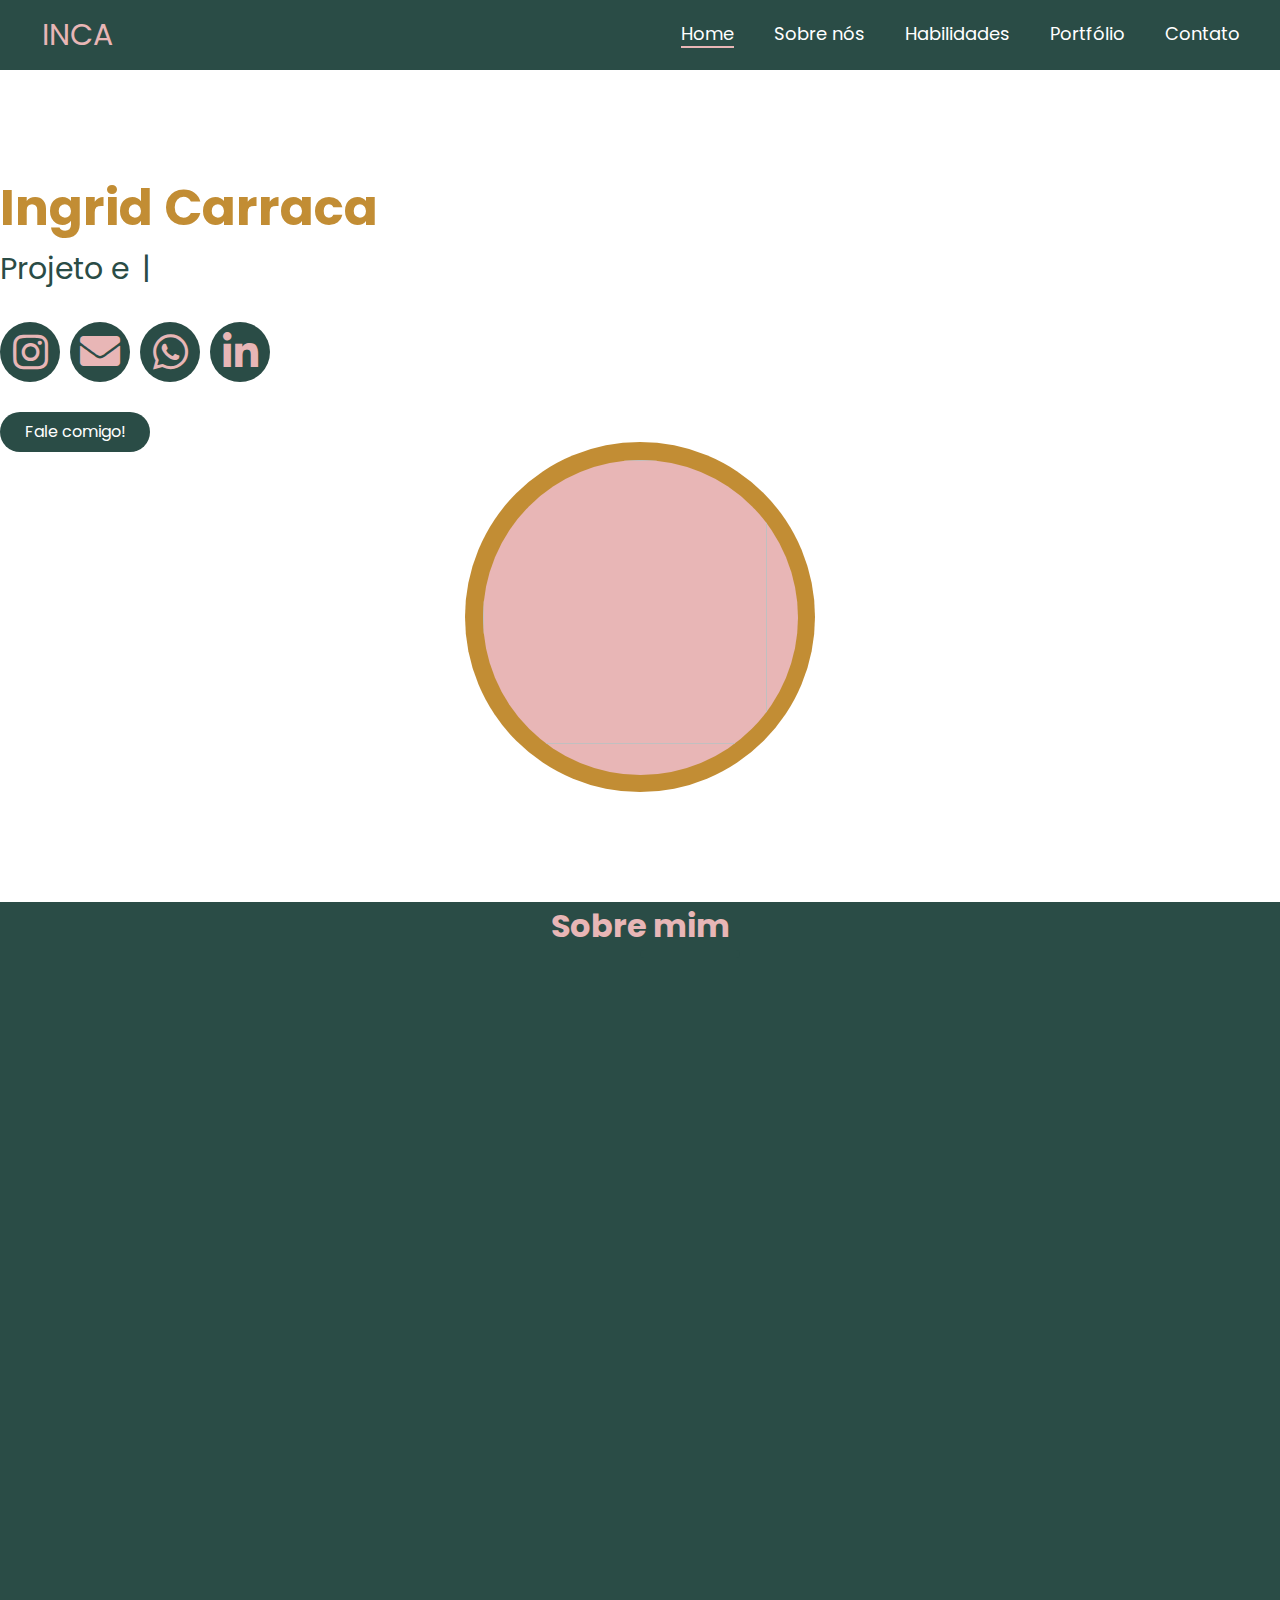
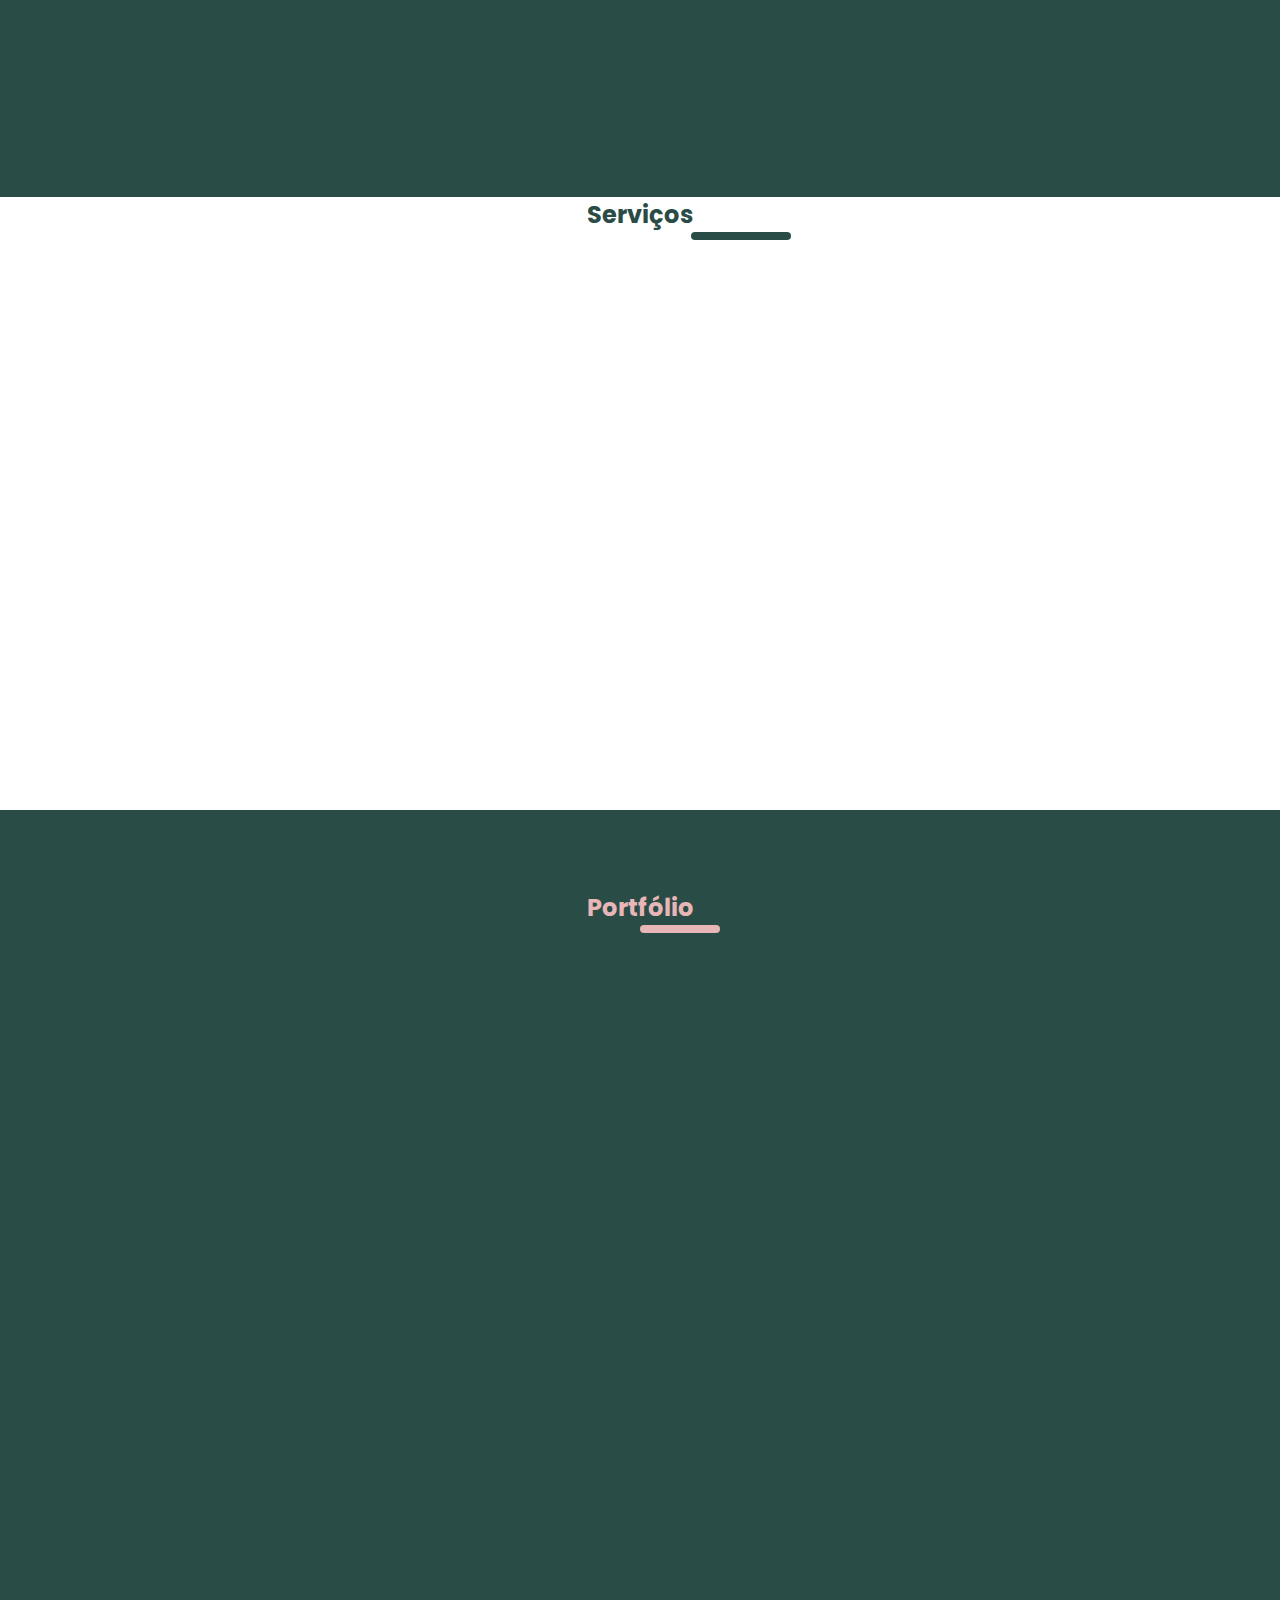
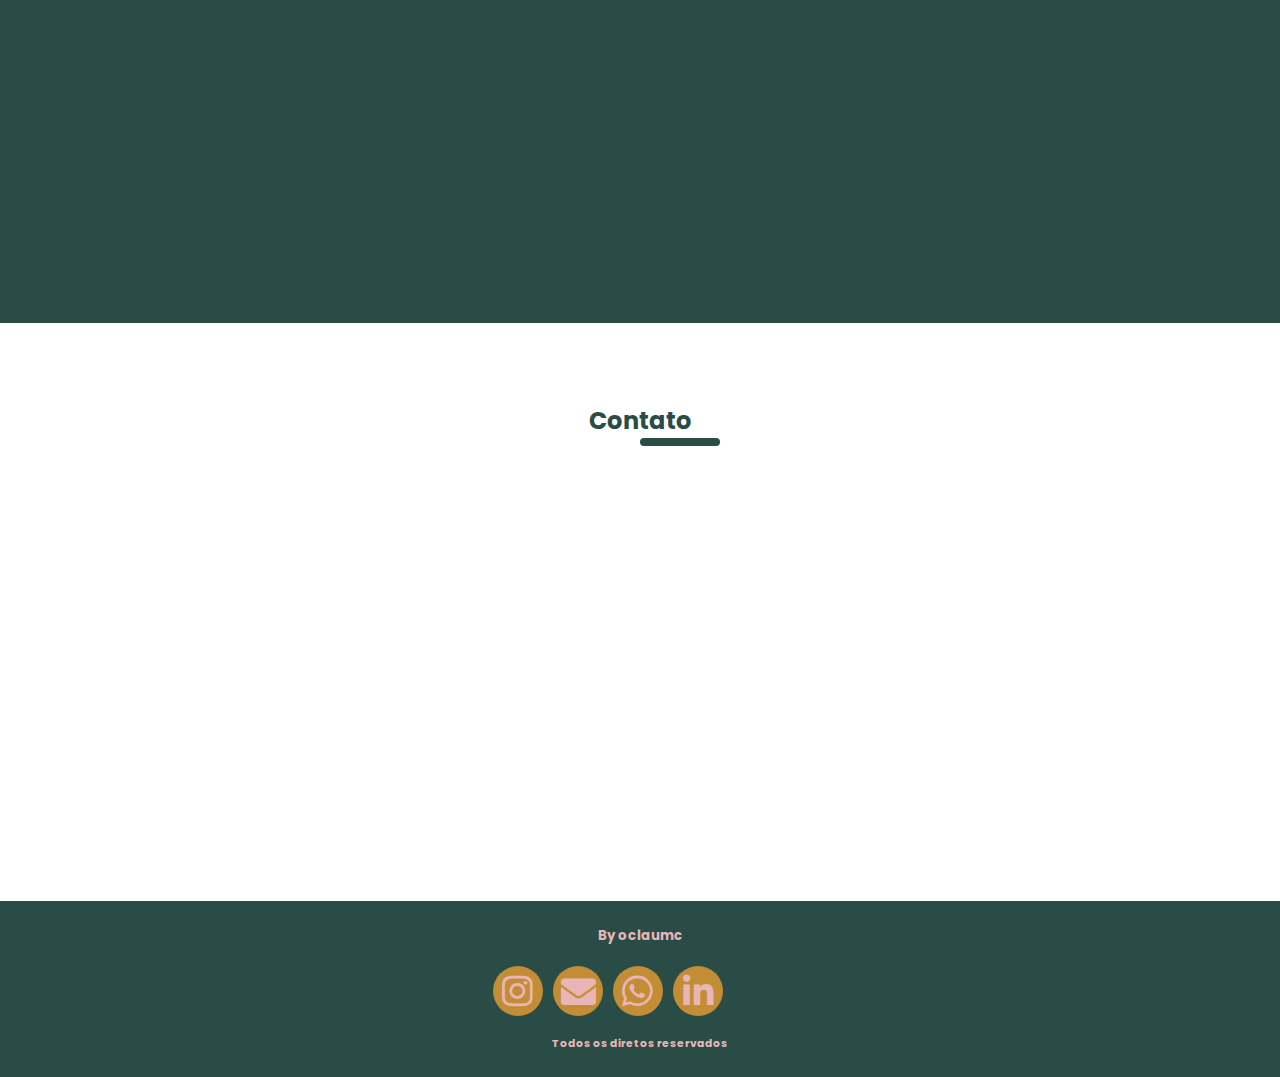
==== index.html @ d0361f63 "Rename index-ingrid.html to index.html" ====
<!DOCTYPE html>
<html>
    <head>
        <title>INCA - Arquitetura e Paisagismo</title>
        <link href="css/style.css" rel="stylesheet">
        <link rel="preconnect" href="https://fonts.gstatic.com">
        <link href="https://fonts.googleapis.com/css2?family=Poppins:wght@200;300;400;600&display=swap" rel="stylesheet">   
        <link rel="shortcut icon" type="image-x/png" href="./imagens/iconelibelula.ico">
        <meta http-equiv="X-UA-Compatible" content="IE=Edge"><!-- tag compatibilidade -->
        <link rel="stylesheet" type="text/css" href="css/all.css">
        <!-- <meta name="viewport" content="width=device-width, initial-scale=1, shrink-to-fit=no"> -->
        <meta name="viewport" content="width=device-width, initial-scale=1.0">
        <meta name="description" content="Portfólio.">
        <meta name="keywords" content="Portfólio, Arquitetura, Paisagismo, Construção, Obra, Reforma, Interiores, Decoração, Gestão de Obra">
        <meta name="author" content="Ingrid Carraca"/>
        <meta charset="utf-8" />
        <!--  -->
        <link rel="stylesheet" href="https://cdn.jsdelivr.net/npm/bootstrap@4.5.3/dist/css/bootstrap.min.css" integrity="sha384-TX8t27EcRE3e/ihU7zmQxVncDAy5uIKz4rEkgIXeMed4M0jlfIDPvg6uqKI2xXr2" crossorigin="anonymous">
        <link rel="stylesheet" href="https://unpkg.com/aos@next/dist/aos.css" />

    </head>
    
    </head>
    <body>
        
    <!-- 
            TODO: janela modal plulin
            TODO: atribuir banco
            TODO: ANIMETED CSS
            TODO: Meta dados para SMO
            TODO: AOS ANIMAÇÃO
            TODO: QUANDO PASSAR O MOUSE EM CIMA DA IMAGEM DO INICIO APARECER MEU NOME (TIPO INSTAGRAM)
    -->
    
    <!-- html -->
    <header target="home" class="sessao">
        <div class="center">
            <div class="nav-header">
                <div class="logo">
                    <p>INCA</p>
                </div>
            <!-- NAV-DESKTOP -->
                <nav class="desktop">
                    
                    <ul>
                        <li><a class="nav-home" href="#">Home</a></li>
                        <li><a class="nav-sobre" href="#sobre">Sobre nós</a></li>
                        <li><a class="nav-habilidades" href="#habilidades">Habilidades</a></li>
                        <li><a class="nav-port" href="#port">Portfólio</a></li>
                        <li><a class="nav-contato" href="#contato">Contato</a></li>
                    </ul>
                </nav>
                <!-- NAV-MOBILE -->
                <nav class="mobile">
                    <ul class="ul-mobile">
                        <li><a class="ul-mobile-a" href="#">Home</a></li>
                        <li><a class="ul-mobile-a" href="#sobre">Sobre</a></li>
                        <li><a class="ul-mobile-a" href="#habilidades">Habilidades</a></li>
                        <li><a class="ul-mobile-a" href="#port">Portfólio</a></li>
                        <li><a class="ul-mobile-a" href="#contato">Contato</a></li>
                    </ul>
                </nav>
                <div class="clear"></div>
            </div><!--nav-header-->
		</div><!--center-->

        <!-- INITIAL -->
        <div class="container">
            <div  class="row">
                <div class="col-sm">
                    <div class="initial">
                        <div class="header-texto">
                            <p style="font-weight: bold;">Ingrid Carraca</p>
                            <p id="type" style="color: #2a4c46;">Projeto e Gestão de Obras. Regularização de imóveis</p>
                        </div><!-- header-texto -->
                        <div class="social-box">
                            <a href="hhttps://www.instagram.com/inca.Arquiteturabr/" target="_blank"><div class="social-icon">
                                <div class="icon-wraper">
                                    <div class="i-wraper"><i class="fab fa-instagram"></i></div>
                                </div><!--icon-wraper-->
                            </div></a><!--insta-->
                            <a href="mailto:ingrid.carraca@gmail.com?subject=Hello%20again" target="_blank"><div class="social-icon">
                                <div class="icon-wraper">
                                    <div class="i-wraper"><i class="fas fa-envelope"></i></div>
                                </div><!--icon-wraper-->
                            </div></a><!--email-->
                            <a href="https://" target="_blank"><div class="social-icon">
                                <div class="icon-wraper">
                                    <div class="i-wraper"><i class="fab fa-whatsapp"></i></div>
                                </div><!--icon-wraper-->
                            </div></a><!--whats-->
                            <a href="https://www.linkedin.com/in/ingrid-menezes-carraca-3144b8122/" target="_blank"><div class="social-icon">
                                <div class="icon-wraper">
                                    <div class="i-wraper"><i class="fab fa-linkedin-in"></i></div>
                                </div><!--icon-wraper-->
                            </div></a><!--link-->
                            
                        </div><!-- social-box -->
                        <a href="#contato" style="text-decoration: none;"><div class="botao-contrate">
                            Fale comigo!
                        </div><!-- botao-sobre --></a>
                    </div><!-- initial -->
                </div><!-- col -->

        <!-- IMAGEM -->
                <div class="col-sm">
                    <div class="img-box">
                    <img src="/workspace/projetos/doing/ingridmnzs/img/profile-img.jpeg"
                        <div class="img-me">
                            <div class="social-thing">
                                <p style="line-height: 30px; color:#2a4c46;">Ingrid</p>
                                <div class="triangulo"></div>
                            </div><!-- social-thing -->
                        </div><!--img-me-->
                    </div><!--img-box-->
                </div><!-- col -->
            </div><!-- row -->
            <div class="clear"></div>
        </div><!-- container -->
    </header>
    
    <!-- SECTION SOBRE -->    
    <section target="sobre" id="sobre" class="sobre sessao">
        <div  class="container">
            
            <div class="row">
                <div class="col-sm-12">
                    <h1 class="titulo-sobre" >Sobre mim</h1>
                    <div class="barra-titulo"></div>
                </div><!-- col -->
                <div data-aos="fade-up" class="col-sm">
                    <div  class="img-sobre-wraper">
                        <div class="img-sobre">

                        </div><!-- img-sobre -->
                    </div><!-- img-sobre-wraper -->
                </div><!-- col -->
                <div  data-aos="fade-up" class="col-sm">
                    <div  class="texto-sobre">
                        <div class="texto-titulo">
                            <h3 style="color: #e8b6b6; font-weight: bold;">Ingrid Carraca</h3>
                            <h6>Arquiteta e Paisagista</h6>
                        </div><!-- texto-titulo -->
                        <div class="texto-texto">
                            <p>Olá, meu nome é Ingrid, sou formada pela Universidade Federal do Amapá (UNIFAP). Trabalho na area a cerca de 4 anos. Atualmente, moro em Pipa-RN.
                                Estou em busca de melhorar minhas habilidades e claro aprender coisas novas.</p>
                        </div><!-- texto-texto -->
                        <div class="texto-info">
                            <h6><span style="color: #e8b6b6; font-weight: bold;">Telefone:</span>&nbsp; (61)9 99187-2219</h6>
                            <h6><span style="color: #e8b6b6; font-weight: bold;">Endereço:</span>&nbsp; Tibáu do Sul, Pipa, Rua da Pérola nº133 </h6>
                            <h6><span style="color: #e8b6b6; font-weight: bold;">Formação:</span>&nbsp; Bacharel em Arquitetura e Urbanismo (UNIFAP)</h6>
                            <h6><span style="color: #e8b6b6; font-weight: bold;">Especilização:</span>&nbsp; Pós-graduação em Paisagismo</h6>
                        </div><!-- texto-info -->
                        <a href="#contato" style="text-decoration: none;"><div class="botao-sobre">
                            Fale comigo!
                        </div><!-- botao-sobre --></a>
                    </div><!-- texto-sobre -->
                </div><!-- col -->
            </div><!-- row -->
            <div class="blank"></div>
        </div><!-- container -->
    </section>

    <!-- SECTION HABILIDADES -->    
    <section target="habilidades" id="habilidades" class="sessao habilidades">
        <div class="container" style="margin-bottom: 100px;">
            
            <div class="row ">
                <div class="col-sm-12">
                    <h2 class="titulo-habilidades">Serviços</h2>
                    <div class="barra-titulo" style="margin-bottom: 50px;"></div>
                </div><!-- col -->

                    <div data-aos="zoom-in-down" class="col-md-6 ">
                        <div class="html">
                            <div class="titulo-hab" style="margin-top: -20px;">
                                <h5>Arquitetura</h5>
                            </div><!--titulo-hab-->
                            <div class="white-bar">
                                <div class="">Levantamento, Projeto.</div><!-- pro-bar -->
                            </div><!-- white-bar -->
                        </div><!--html-->
                    </div><!-- col -->

                    <div data-aos="zoom-in-down" class="col-md-6">
                        <div class="jquery">
                            <div class="titulo-hab">
                                <h5>Paisagismo</h5>
                            </div><!--titulo-hab-->
                            <div class="white-bar">
                                <div class="pro-bar-jquery">60%</div><!-- pro-bar -->
                            </div><!-- white-bar -->
                        </div><!-- jquery -->
                    </div><!-- col -->

                    <div data-aos="zoom-in-down" class="col-md-12">
                        <div class="css">
                            <div class="titulo-hab">
                                <h5>Gestão de Obras</h5>
                            </div><!--titulo-hab-->
                            <div class="white-bar">
                                <div class="pro-bar-css">70%</div><!-- pro-bar -->
                            </div><!-- white-bar -->
                        </div><!-- css -->
                    </div><!-- col -->

                    <div data-aos="zoom-in-down" class="col-md-12">
                        <div class="js">
                            <div class="titulo-hab">
                                <h5>Regularização de Imovel</h5>
                            </div><!--titulo-hab-->
                            <div class="white-bar">
                                <div class="pro-bar-js">50%</div><!-- pro-bar -->
                            </div><!-- white-bar -->
                        </div><!-- js -->
                    </div><!-- col -->

            </div><!-- row -->
            <div class="blank"></div>
        </div><!-- container -->
    </section>

    <!-- SECTION PORTFOLIO -->    
    <section target="port" id="port" class="sessao portfolio">
        <div class="container">
            <div class="libelula"></div><!-- libelula -->
            <div class="row ">
                <div class="col-sm-12">
                    <h2 class="titulo-habilidades">Portfólio</h2>
                    <div class="barra-titulo"></div>
                </div><!-- col -->

                <div data-aos="fade-up" class="col-sm-6">
                    <div class="port-box">
                        <h5 id="soon">Em breve</h5>
                    </div><!-- box-port -->
                </div><!-- col -->
                <div data-aos="fade-up" class="col-sm-6">
                    <div class="port-box">
                        <h5 id="soon">Em breve</h5>
                    </div><!-- box-port -->
                </div><!-- col -->

                <div data-aos="fade-up" class="col-sm-6">
                    <div class="port-box">
                        <h5 id="soon">Em breve</h5>
                    </div><!-- box-port -->
                </div><!-- col -->
                
                <div data-aos="fade-up" class="col-sm-6">
                    <div class="port-box">
                        <h5 id="soon">Em breve</h5>
                    </div><!-- box-port -->
                </div><!-- col -->
                <div class="blank"></div>
        </div><!-- container -->
    </section>

    <!-- SESSAO CONTATO -->
    <section target="contato" id="contato" class="sessao contato">
        <div class="container">
            <div class="libelula"></div><!-- libelula -->
            <div class="row ">
                <div class="col-sm-12">
                    <h2 class="titulo-contato">Contato</h2>
                    <div class="barra-titulo"></div>
                </div><!-- col -->

                <div data-aos="zoom-in-down" class="col-sm-6" style="margin-bottom: 50px;">
                    <div class="mensagem-info" style=" margin-top: 20px;">
                        <h2 style="margin-bottom: 15px; color: #2a4c46; font-weight: middle; font-weight: bold; ">FALE COMIGO</h2>
                        <h5 style="color: #231B1B;">Estarei feliz em te ajudar</h5>
                        <br>
                    </div><!-- mensagem-info -->
                    <div class="info-box" style=" margin-bottom: 50px;">
                        <div class="box-wrapper">
                            <div class="box">
                                <div class="icone"><i style="position: relative; top: -3px;" class="fas fa-map-marked-alt"></i></div><!-- icone -->
                                <div class="icone-msn" style="color: #231B1B;">
                                    <h6 style="font-weight: bold;">Endereço:</h6>
                                    <h6>Tibáu do Sul - RN</h6>
                            </div><!-- box -->
                        </div><!--box-wrapper-->
                        <br>
                        <br>
                        <div class="box">
                                <div class="icone"><i class="fas fa-envelope"></i></div><!-- icone -->
                                <div class="icone-msn" style="color: #231B1B;">
                                    <h6 style="font-weight: bold;">Email:</h6>
                                    <h6 id="h6">ingrid.carraca@gmail.com</h6>
                                </div><!--icone-msn-->
                        </div><!-- box -->
                        <br>
                        <br>
                        <div class="box" >
                                <div class="icone"><i class="fas fa-phone"></i></div><!-- icone -->
                                <div class="icone-msn" style="color: #231B1B;">
                                    <h6 style="font-weight: bold;">Telefone:</h6>
                                    <h6>(61)9353-3442</h6>
                                </div><!--icone-msn-->
                        </div><!-- box -->
                    </div><!-- info-box -->
                </div><!-- col -->
                <div class="clear"></div>
        </div><!-- container -->
    </section>

    <footer>
        <div class="container">
            <br>
            <h5 style="color: #e8b6b6; text-align: center;">By oclaumc</h5>
            <div class="social-box">
                <a href="https://www.instagram.com/inca.arquiteturabr/" target="_blank"><div class="social-icon">
                    <div class="icon-wraper">
                        <div class="i-wraper"><i class="fab fa-instagram"></i></div>
                    </div><!--icon-wraper-->
                </div></a><!--insta-->
                <a href="mailto:ingrid.menezes@gmail.com?subject=Hello%20again" target="_blank" ><div class="social-icon">
                    <div class="icon-wraper">
                        <div class="i-wraper"><i class="fas fa-envelope"></i></div>
                    </div><!--icon-wraper-->
                </div></a><!--email-->
                <a href="https://bit.ly/2ZUlNyE" target="_blank" ><div class="social-icon">
                    <div class="icon-wraper">
                        <div class="i-wraper"><i class="fab fa-whatsapp"></i></div>
                    </div><!--icon-wraper-->
                </div></a><!--whats-->
                <a href="https://www.linkedin.com/in/clauberto-maduro-1b1785b9/" target="_blank" ><div class="social-icon">
                    <div class="icon-wraper">
                        <div class="i-wraper"><i class="fab fa-linkedin-in"></i></div>
                    </div><!--icon-wraper-->
                </div></a><!--linkedin-->
                
            </div><!-- social-box -->
            <h6 style="color:#e8b6b6; text-align: center;">Todos os diretos reservados</h6>
            <br>
            <div class="clear"></div>
        </div><!-- container -->
    </footer>

    <!-- html -->
        

    <script src="https://code.jquery.com/jquery-3.5.1.slim.min.js" integrity="sha384-DfXdz2htPH0lsSSs5nCTpuj/zy4C+OGpamoFVy38MVBnE+IbbVYUew+OrCXaRkfj" crossorigin="anonymous"></script>    
    <script src="https://cdn.jsdelivr.net/npm/bootstrap@4.5.3/dist/js/bootstrap.bundle.min.js" integrity="sha384-ho+j7jyWK8fNQe+A12Hb8AhRq26LrZ/JpcUGGOn+Y7RsweNrtN/tE3MoK7ZeZDyx" crossorigin="anonymous"></script>
    <script type="text/javascript" src="js/jquery.js"></script>
    <script type="text/javascript" src="js/functions.js"></script>
    <script type="text/javascript" src="js/typeEffect.js"></script>
    <script type="text/javascript" src="js/modal.js"></script>
    <script type="text/javascript" src="js/MenuScroll.js"></script>
    <script src="https://unpkg.com/aos@next/dist/aos.js"></script>
    <script>
        AOS.init();
    </script>
</body>
</html>
---- css/style.css ----
:root{
    --rosa:#e8b6b6;
    --verde:#2a4c46;
    --dourado:#c28d34;
}

*{
    padding: 0;
	margin: 0;
	text-decoration: none;
	list-style: none;
    box-sizing: border-box;
	font-family: 'Poppins', sans-serif;
}

html,body{
    height: 100%;
}


.clear{
    clear: both;
}

header .container{
    margin-top: 170px;
}



/* NAV */
/* ====================================================================================================== */
/* DESKTOP */


.nav-header{
    width: 100%;
    background-color: var(--verde);
    margin: 0 auto;
    max-height: 70px;
    position: fixed;
    left: 0;
    top: 0;
    z-index: 5;
}

.logo{
    color: var(--rosa);
    font-size: 30px;
    float: left;
    padding: 12px;
    margin-left: 30px;
}

.mobile{
    display: none;
    background-image: url("#");
    background-repeat: no-repeat;
    width: 40px;
	height: 40px;
	margin-right: 25px;
	background-size: 100% 100%;
    float: right;
    margin-top:15px;
    cursor: pointer;
}

nav.mobile ul{
    display: none;
    background-color: var(--verde);
    width: 100%;
    position: absolute;
    top: -80px;
    left: 0;
    text-align: center;
    z-index: 99;
}

nav.mobile li{
	border-bottom: 3px solid var(--verde);
	padding: 20px 0;
}


nav.mobile a{ 
    color: white;

}

nav.desktop ul{
    float: right;
    margin-right: 20px;
}

nav.desktop li{
    float: left;
    font-size: 18px;
    margin: 20px 20px;
}

nav li:first-child a{
    border-bottom: 2px solid var(--rosa);
}

nav.desktop a{
    color: white;
    font-weight: 00;
}

nav.desktop a:hover{
    color: var(--rosa);
    text-decoration: none;
}

/* ===========================================================================================*/
/* INITIAL */


.header-texto p{
    color: var(--dourado);
}

.header-texto p:nth-of-type(1){
    font-size: 50px;
}

.header-texto p:nth-of-type(2){
    font-size: 30px;
}

#type::after{
    content: '|';
    margin-left: 5px;
    opacity: 1;
    animation: blink .7s infinite;
}

@keyframes blink {
    0%, 100%{
        opacity: 1;
    }

    50%{
        opacity: 0;
    }
}

header .botao-contrate{
    width: 150px;
    height: 40px;
    border-radius: 30px;
    text-align: center;
    cursor: pointer;
    line-height: 40px;
    font-weight: light;
    background-color: var(--verde);
    color: white;
    margin-top: 30px;
}

/*Ao passar o mouse por cima ficar dourado */
header .botao-contrate:hover{
    background-color: var(--dourado);
}

header .social-box{
    display: flex;
    align-items: center;
    margin-top: 30px;
    width: 350px;

}

header .social-icon{
    margin-right: 10px;
}

header .icon-wraper{
    background-color: var(--verde);
    width: 60px;
    height: 60px;
    border-radius: 100%;
    display: flex;
    align-items: center;
    position: relative;
}

header .icon-wraper:hover{
    background-color: var(--dourado);
    position: relative;
    top: -3px;
}

header .social-icon i{
    font-size: 40px;
    position: absolute;
    left: 13px;
}

header .i-wraper{
    position: relative;
    top: -20px;
}

header i.fa-instagram{
    color: var(--rosa);
}

header i.fa-instagram:hover{
    color: var(--dourado);
}

header i.fa-envelope{
    color: var(--rosa);
    position: relative;
    left: 10px;
    top: 20px;
}

header i.fa-envelope:hover{
    color: var(--dourado);
}

header i.fa-whatsapp{
    color: var(--rosa);
}

header i.fa-whatsapp:hover{
    color: var(--dourado);
}

header i.fa-linkedin-in{
    color: var(--rosa);
}

header i.fa-linkedin-in:hover{
    color: var(--dourado);
}

/* IMG */
.img-box{
	position: relative;
	top: -10px;
	width: 350px;
    height: 350px;
    border-radius: 50%;
    /* background-color: rgba(255, 255, 255, 0.6); */
    background-color: var(--dourado);
    margin: 0 auto;
}

.img-me{
	position: absolute;
	left: 18px;
	top: 18px;
	width: 90%;
	height: 90%;
	border-radius: 100%;
	background-image: url('/webpages/ingridmnzs/img/profile-img.jpeg');
	background-size: cover;
	background-repeat: no-repeat;
    background-size: 100% 100%;
    background-color: var(--rosa);
}

header .social-thing{
    width: 80px;
    height: 30px;
    position: relative;
    left: 45%;
    top: 70%;
    background-color: white;
    font-size: 12px;
    text-align: center;
    display: none;
}

header .triangulo{
    position: relative;
    top: -60px;
    width: 0; 
    height: 0; 
    border-left: 20px solid transparent;
    border-right: 20px solid transparent;
    border-bottom: 25px solid white;
}

/* ==============================================================================================
============================================================================================= */
section.sobre .libelula{
    width: 80px;
	height: 80px;
	position: relative;
	top: -40px;
	margin: 0 auto;
	background-image: url('icon-naodefinhido');
	background-size: contain;
	background-repeat: no-repeat;
	z-index: 4;
}

section.sobre{
    background-color: var(--verde);
    margin-top: 100px;
}

section.sobre .titulo-sobre{
    text-align: center;
    color: var(--rosa);
    font-weight: bold;
}

.barra-titulo{
    width: 100px;
    height: 8px;
    border-radius: 5px;
    background-color: var(--verde);
    margin-bottom: 30px;
    position: relative;
    left: 50%;
}

section.sobre .img-sobre-wraper{
    position: relative;
    width: 60%;
    height: 430px;
    background-color: #ffffff;
}

section.sobre .img-sobre{
    position: absolute;
    top: 50%;
    left: 50%;
    transform: translate(-50%, -50%);
    width: 96%;
	height: 96%;
    background-image: url("/webpages/ingridmnzs/");
	background-size: 100% 100%;
}


section.sobre .texto-titulo{
    margin-top: 20px;
    color: white;
    margin-bottom: 10px;
}

section.sobre .texto-texto{
    color: white;
    margin: 20px auto;
}

section.sobre .texto-info{
    color: white;
}

section.sobre .botao-sobre{
    width: 150px;
    height: 40px;
    border-radius: 30px;
    text-align: center;
    cursor: pointer;
    line-height: 40px;
    font-weight: light;
    background-color:var(--dourado);
    color: white;
    margin-top: 40px;
}

section.sobre .botao-sobre:hover{
    background-color: var(--rosa);
}

.blank{
    width: 100%;
    height: 80px;
    /* background-color: red; */
}

/* ===================================================================================================
================================================================================================= */
/* HABILIDADES */
section.habilidades  .libelula{
    width: 80px;
	height: 80px;
	position: relative;
	top: -40px;
	margin: 0 auto;
	background-image: url('/webpages/ingridmnzs/');
	background-size: contain;
	background-repeat: no-repeat;
	z-index: 4;
}

section.habilidades {
    background-color: #fff;
}

section.habilidades .titulo-habilidades{
    text-align: center;
    color: var(--verde);
    font-weight: bold;
}

section.habilidades .barra-titulo{
    width: 100px;
    height: 8px;
    border-radius: 5px;
    background-color: var(--verde);
    position: relative;
    left: 54%;
}

section.habilidades h5{
    font-weight: bold;
    color: var(--verde);
    margin-top: 30px;
}



section.habilidades .white-bar{
    margin: 20px 0;
    width: 300px;
    height: 30px;
    background-color: var(--dourado);
    border-radius: 100px;
}

section.habilidades .pro-bar-html{
    width: 240px;
    background-color: var(--verde);
    height: 30px;
    border-radius: 100px;
    text-align: right;
    font-weight: bold;
    color: white;
    padding-right: 10px;
    padding-top: 3px;
}

section.habilidades .pro-bar-css{
    width: 209.9px;
    background-color: var(--verde);
    height: 30px;
    border-radius: 100px;
    text-align: right;
    font-weight: bold;
    color: white;
    padding-right: 10px;
    padding-top: 3px;
}

.jquery{
    margin-top: -30px;
}

section.habilidades .pro-bar-js{
    width: 155px;
    background-color:var(--verde);
    height: 30px;
    border-radius: 100px;
    text-align: right;
    font-weight: bold;
    color: white;
    padding-right: 10px;
    padding-top: 3px;
}

section.habilidades .pro-bar-jquery{
    width: 180px;
    background-color: var(--verde);
    height: 30px;
    border-radius: 100px;
    text-align: right;
    font-weight: bold;
    color: white;
    padding-right: 10px;
    padding-top: 3px;
}

/* PORTFÓLIO */
/* ==================================================================================================
===================================================================================================== */

section.portfolio .libelula{
    width: 80px;
    height: 80px;
    position: relative;
    top: -40px;
    margin: 0 auto;
    background-image: url('../imagens/');
    background-size: contain;
    background-repeat: no-repeat;
    z-index: 4;
}
    
section.portfolio{
    background-color: var(--verde);
    margin-top: 100px;
}
    
section.portfolio .titulo-habilidades{
    text-align: center;
    color: var(--rosa);
    font-weight: bold;
}
    
section.portfolio .barra-titulo{
    width: 80px;
    height: 8px;
    border-radius: 5px;
    background-color: var(--rosa);
    margin-bottom: 30px;
    position: relative;
    left: 50%;
}
    
section.portfolio .port-box{
    margin: 20px auto;
    width: 60%;
    height: 200px;
    background-color: var(--dourado);
    cursor: pointer;
    border-radius: 10px;
}

section.portfolio .port-box h5{
    text-align: center;
    position: relative;
    top: 90px;
    font-weight: bold;
    color: #231B1B;
}

section.portfolio .port-box:hover{
    background-color: var(--rosa);
    background-image: url('../imagens/search-plus-solid.svg');
    background-repeat: no-repeat;
    background-size: 20% 20%;
    background-position: center;
}
    

/* CONTATO */
/* ==================================================================================================
===================================================================================================== */

section.contato .libelula{
    width: 80px;
    height: 80px;
    position: relative;
    top: -40px;
    margin: 0 auto;
    background-image: url('#');
    background-size: contain;
    background-repeat: no-repeat;
    z-index: 4;
}
    
/* section.contato {
    margin-top: 100px;
} */
    
section.contato  .titulo-contato {
    text-align: center;
    color: var(--verde);
    font-weight: bold;
}
    
section.contato  .barra-titulo{
    width: 80px;
    height: 8px;
    border-radius: 5px;
    background-color: var(--verde);
    margin-bottom: 30px;
    position: relative;
    left: 50%;
}
    
section.contato .mensagem {
    color: var(--verde);
    text-align: center;
    width: 60%;
}


.icone{
    background-color: var(--rosa);
    width: 60px;
    height: 60px;
    display: flex;
    align-items: center;
    position: relative;
    border-radius: 100%;
}

.icone > i{
    font-size: 35px;
    position: relative;
    left: 12px;
    color: var(--verde);
}

section.contato .icone-msn{
    margin-left: 20px;
    margin-top: 6px;
}

section.contato .box{
    display: flex;
    flex-wrap: wrap;
}


/* =================================================================================================
====================================================================================================*/
/* FOOTER */

footer{
    background-color: var(--verde);
}

footer  .social-box{
    display: flex;
    align-items: center;
    width: 295px;
    margin: 20px auto;
}

footer  .social-icon{
    margin-right: 10px;
}

footer  .icon-wraper{
    background-color: var(--dourado);
    width: 50px;
    height: 50px;

    border-radius: 100%;
    display: flex;
    align-items: center;
    position: relative;
}

footer  .icon-wraper:hover{
    position: relative;
    top: -3px;
}

footer .social-icon i{
    font-size: 35px;
    position: absolute;
    left: 9.5px;
}

footer  .i-wraper{
        position: relative;
    top: -20px;
}

footer  i.fa-instagram{
    color: var(--rosa);
    top: 2px;
}


footer  i.fa-envelope{
    color: var(--rosa);
    position: relative;
    left: 8px;
    top: 22px;
}

footer  i.fa-whatsapp{
    color: var(--rosa);
    top: 2px;
}

footer i.fa-linkedin-in{
    color: var(--rosa);
    top: 3px;
    left: 10px;
}












/* =================================================================================================
====================================================================================================
==================================================================================================== */

@media only screen and (max-width: 991px) {
    .header-texto p{
        text-align: center;
    }

    header .botao-contrate{
        margin: 0 auto;
    }
    
    header .social-box{
        margin: 20px auto;
    }

    .img-box{
        position: relative;
        top: 20px;
    }
    
    header .container{
        margin-top: 100px;
    }

    /* img-sobre */

    section.sobre .img-sobre-wraper{
        width: 80%;
        height: 430px;
    }
    
    /* portfolio */

    section.portfolio .port-box{
        margin: 20px auto;
        width: 80%;
        height: 200px;
    }

    /* contato */
    section.contato .mensagem {
        width: 80%;
    }
    
    section.contato .form-wraper input[type=text]{
        width: 80%;
        height: 50px;
        margin: 10px 0;
    }
    
    textarea{
        width: 80%;
        
    }
}


@media only screen and (max-width: 840px) {
    nav.desktop li{
        font-size: 15px;
        margin: 25px 15px;
    }
    
    nav.desktop a{
        color: var(--rosa);
        font-weight: 00;
    }
}

@media only screen and (max-width: 770px){
    
    section.sobre .img-sobre-wraper{
        width: 100%;
        height: 430px;
        margin-top: 20px;
    }

    section.habilidades .titulo-hab{
        width: 400px;
        margin: 0 auto;
    }

    section.habilidades .white-bar{
        width: 400px;
        height: 30px;
        margin: 0 auto;
    }
    
    section.habilidades .pro-bar-html{
        width: 320px;
    }

    section.habilidades .pro-bar-css{
        width: 280px;
    }

    section.habilidades .pro-bar-jquery{
        width: 240px;
    }

    .jquery{
        margin-top: 0;
    }

    section.habilidades .pro-bar-js{
        width: 200px;
    }

    /* portfolio */

    section.portfolio .port-box{
        margin: 20px auto;
        width: 90%;
        height: 200px;
    }

    /* contato */
    section.contato .mensagem {
        width: 90%;
    }
    
    section.contato .form-wraper input[type=text]{
        width: 90%;
        height: 50px;
        margin: 10px 0;
    }
    
    textarea{
        width: 90%;
        height: 120px;
        margin: 0 auto !important;
    }

    section.contato .mensagem-info h2, section.contato .mensagem-info h5{
        text-align: center;

    }

    section.contato .mensagem-info h5{
        text-align: center;
        font-size: 18px;
    }

    section.contato .info-box{
        width: 80%;
        margin: 0 auto;
        padding-bottom: 40px;

    }

    section.contato .box{
        display: block;
        margin: -25px;
    }

    section.contato .icone{
        margin: 10px auto;
    }

    section.contato .icone-msn h6{
        font-size: 15px;
    }

    section.contato .icone-msn #h6{
        font-size: 13px;
    }

}

@media only screen and (max-width: 720px) {
    .mobile{
        display: block;
    }

    .desktop{
        display: none;
    }

    nav.mobile ul{
		display: none;
		left: 0;
		top: 70px;
		position: absolute;
    }


}

@media only screen and (max-width: 575px){
    section.sobre .img-sobre-wraper{
        width: 60%;
        height: 430px;
        margin-top: 20px;
        margin: 5px auto;
    }

    section.portfolio .port-box{
        margin: 20px auto;
        width: 60%;
        height: 200px;
    }

    /* contato */
    section.contato span{
        text-align: center;
    }

    section.contato .mensagem {
        width: 90%;
        margin: 0 auto;
    }
    
    section.contato .form-wraper input[type=text]{
        width: 90%;
        height: 50px;
        margin: 10px auto;
    }
    
    /* .form-wraper{
        background-color: red;
    } */

    textarea{
        width: 90%;
        height: 120px;
        margin-top: 0;
        margin: 0 auto;
    }

    section.contato .botao-contrate{
        margin: 30px auto;
    }

    section.contato .mensagem-info h2, section.contato .mensagem-info h5{
        text-align: center;
    }

    section.contato .info-box{
        width: 70%;
        margin: 0 auto;
        padding-bottom: 40px;
    }

    section.contato .box{
        display: block;
        margin: 0px;
    }

    section.contato .icone{
        margin: 10px auto;
    }

    section.contato .icone-msn h6{
        font-size: 15px;
    }

    section.contato .icone-msn #h6{
        font-size: 13px;
    }
}

@media only screen and (max-width: 450px){
    section.habilidades .titulo-hab{
        width: 250px;
        margin: 0 auto;
    }

    section.habilidades .white-bar{
        width: 250px;
        height: 30px;
        margin: 0 auto;
    }
    
    section.habilidades .pro-bar-html{
        width: 200px;
    }

    section.habilidades .pro-bar-css{
        width: 175px;
    }

    section.habilidades .pro-bar-jquery{
        width: 150px;
    }

    section.habilidades .pro-bar-js{
        width: 130px;
    }
    

}

@media only screen and (max-width: 400px) {
    
    .header-texto p:nth-of-type(1){
        font-size: 40px;
    }
    
    .header-texto p:nth-of-type(2){
        font-size: 20px;
    }

    
    /* social-bpx */
    header .social-box{
        margin-top: 30px;
        margin-bottom: 30px;
        width: 300px;
        position: relative;
        
    }

    /* header .social-icon{
        margin-right: 10px;
    }
     */
    header .icon-wraper{
        width: 45px;
        height: 45px;
        position: relative;
        left: 20px;
    }
    
    header .social-icon i{
        font-size: 30px;
        position: absolute;
        left: 13px;
    }
    
    header .i-wraper{
        position: relative;
        top: -20px;
    }
    
    header i.fa-instagram{
        color: var(--rosa);
        position: relative;
        left: 9.5px;
        top: 21px;
    }
    
    header i.fa-envelope{
        color: var(--rosa);
        position: relative;
        left: 8px;
        top: 22px;
    }
    
    header i.fa-whatsapp{
        color: var(--rosa);
        position: relative;
        left: 10px;
        top: 20px;
    }
    
    header i.fa-linkedin-in{
        color: var(--rosa);
        position: relative;
        left: 10px;
        top: 22px;
    }

    /* img */

    .img-box{
        top: -5px;
        width: 280px;
        height: 280px;
        margin: 10px auto;
    }
    
    .img-me{
        left: 15px;
        top: 15px;
        width: 90%;
        height: 90%;
    }

    header .botao-contrate{
        margin-bottom: 20px;
    }    

    section.sobre .img-sobre-wraper{
        width: 70%;
    }

    /* portfolio */

    section.portfolio .port-box{
        margin: 20px auto;
        width: 80%;
        height: 200px;
    }

}

@media only screen and (max-width: 370px) {
    section.habilidades .titulo-habilidades{
        font-size: 25px;
    }

    section.portfolio .port-box{
        margin: 20px auto;
        width: 80%;
        height: 150px;
    }

    /* footer */

    footer  .social-box{
        display: flex;
        align-items: center;
        width: 250px;
        margin: 20px auto;
    }
    
    footer  .social-icon{
        margin-right: 8px;
    }
    
    footer  .icon-wraper{
        /*background-color: rgba(250,250,250, 0.3);*/
        width: 45px;
        height: 45px;
        border-radius: 100%;
        display: flex;
        align-items: center;
        position: relative;
    }

    footer .social-icon i{
        font-size: 30px;
        position: absolute;
        left: 9.5px;
    }
    
    footer  .i-wraper{
        position: relative;
        top: -20px;
    }
    
    footer  i.fa-instagram{
        color: var(--rosa);
        top: 5px;
    }
    
    
    footer  i.fa-envelope{
        color: var(--rosa);
        position: relative;
        left: 8px;
        top: 22px;
    }
    
    footer  i.fa-whatsapp{
        color: var(--rosa);
        top: 4px;
    }
    
    footer i.fa-linkedin-in{
        color: var(--rosa);
        top: 5px;
        left: 10px;
    }


@media only screen and (max-width: 350px) {
    header .social-box{
        left: -5px;
    }

    section.sobre .img-sobre-wraper{
        width: 90%;
    }

}


@media only screen and (max-width: 330px) {
    header .social-box{
        left: -10px;
    }
}
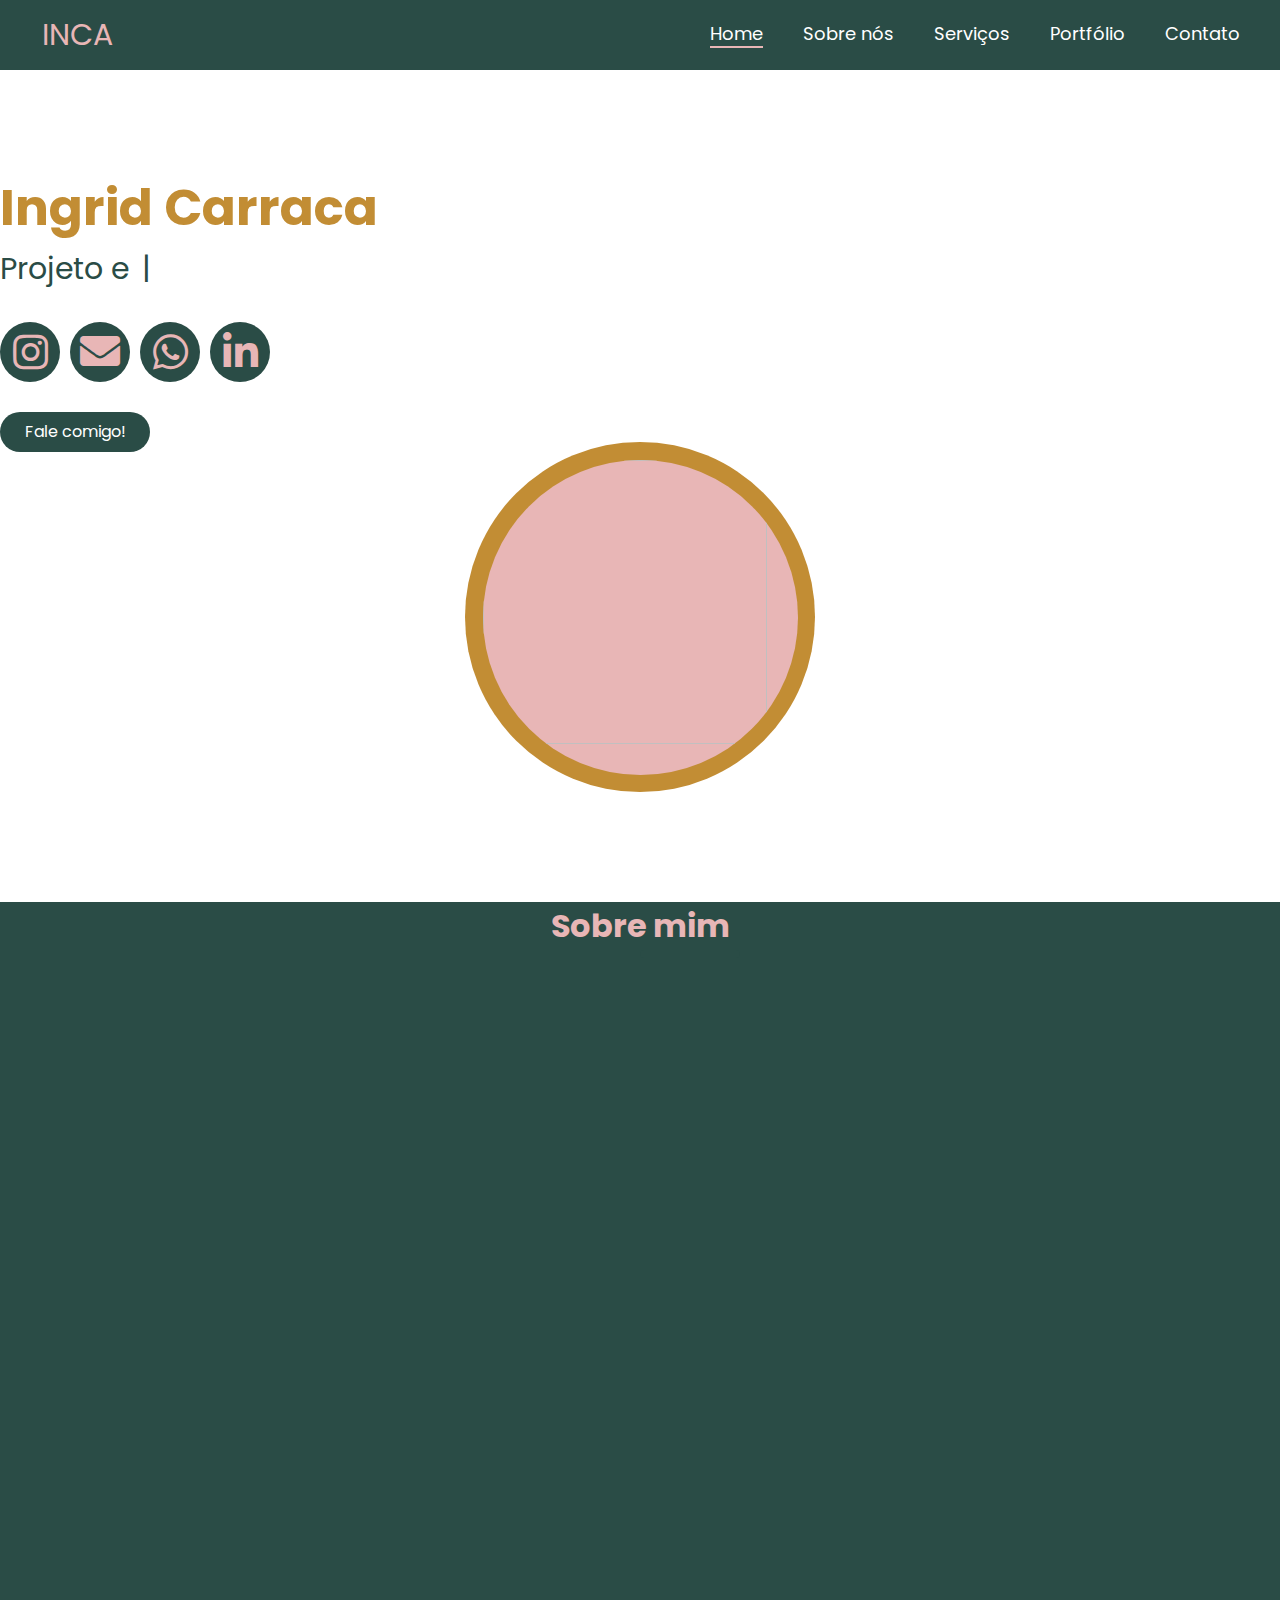
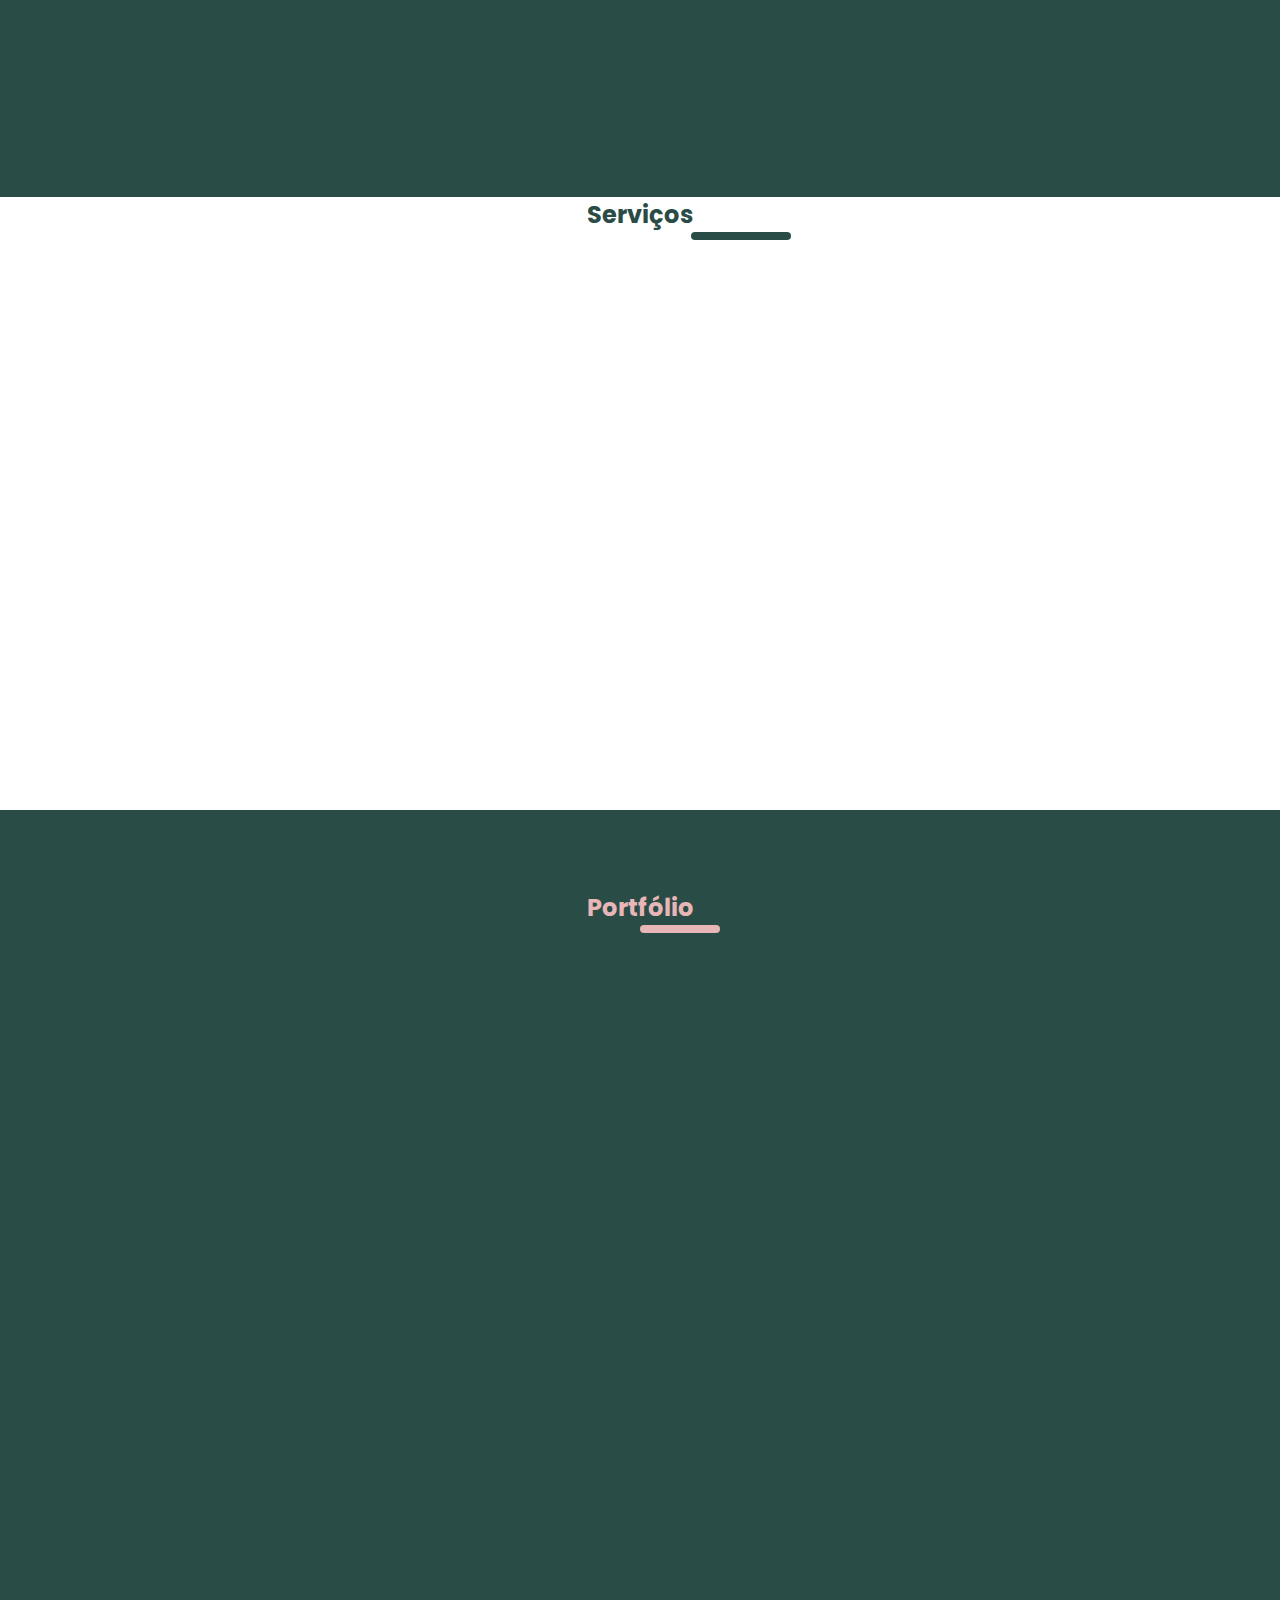
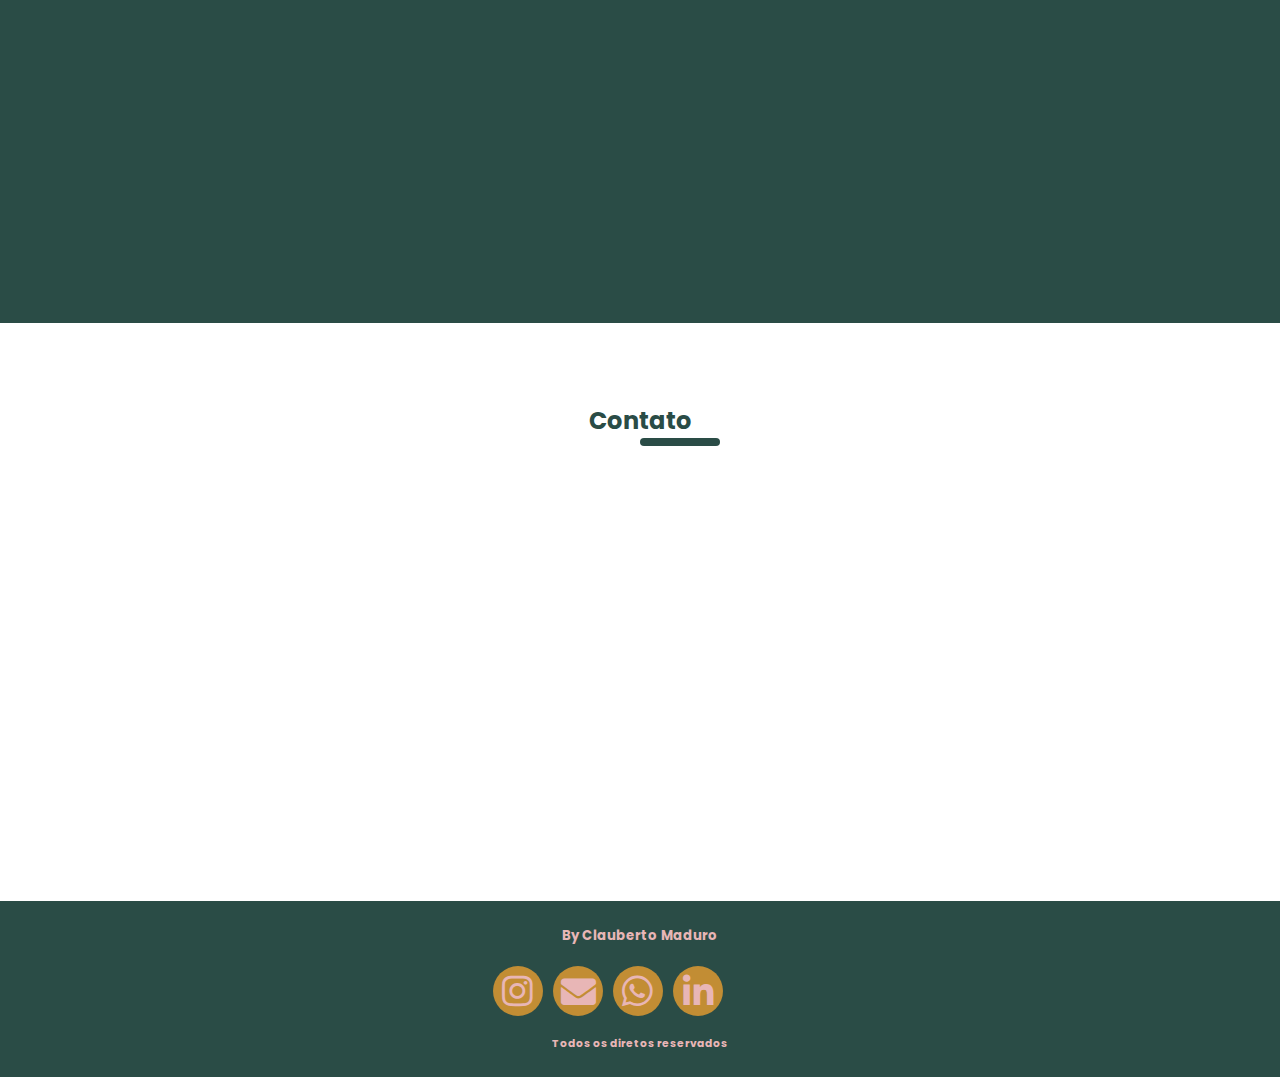
==== commit 6aaf78e1: "correções ortograficas e efeito de socialbox fixado" ====
--- a/index.html
+++ b/index.html
@@ -22,16 +22,7 @@
     
     </head>
     <body>
-        
-    <!-- 
-            TODO: janela modal plulin
-            TODO: atribuir banco
-            TODO: ANIMETED CSS
-            TODO: Meta dados para SMO
-            TODO: AOS ANIMAÇÃO
-            TODO: QUANDO PASSAR O MOUSE EM CIMA DA IMAGEM DO INICIO APARECER MEU NOME (TIPO INSTAGRAM)
-    -->
-    
+            
     <!-- html -->
     <header target="home" class="sessao">
         <div class="center">
@@ -45,7 +36,7 @@
                     <ul>
                         <li><a class="nav-home" href="#">Home</a></li>
                         <li><a class="nav-sobre" href="#sobre">Sobre nós</a></li>
-                        <li><a class="nav-habilidades" href="#habilidades">Habilidades</a></li>
+                        <li><a class="nav-habilidades" href="#habilidades">Serviços</a></li>
                         <li><a class="nav-port" href="#port">Portfólio</a></li>
                         <li><a class="nav-contato" href="#contato">Contato</a></li>
                     </ul>
@@ -55,7 +46,7 @@
                     <ul class="ul-mobile">
                         <li><a class="ul-mobile-a" href="#">Home</a></li>
                         <li><a class="ul-mobile-a" href="#sobre">Sobre</a></li>
-                        <li><a class="ul-mobile-a" href="#habilidades">Habilidades</a></li>
+                        <li><a class="ul-mobile-a" href="#habilidades">Serviços</a></li>
                         <li><a class="ul-mobile-a" href="#port">Portfólio</a></li>
                         <li><a class="ul-mobile-a" href="#contato">Contato</a></li>
                     </ul>
@@ -105,7 +96,7 @@
         <!-- IMAGEM -->
                 <div class="col-sm">
                     <div class="img-box">
-                    <img src="/workspace/projetos/doing/ingridmnzs/img/profile-img.jpeg"
+                    <img src="https://github.com/oclaumc/inca-arquitetura/blob/main/img/profile-img.jpeg"
                         <div class="img-me">
                             <div class="social-thing">
                                 <p style="line-height: 30px; color:#2a4c46;">Ingrid</p>
@@ -146,7 +137,7 @@
                                 Estou em busca de melhorar minhas habilidades e claro aprender coisas novas.</p>
                         </div><!-- texto-texto -->
                         <div class="texto-info">
-                            <h6><span style="color: #e8b6b6; font-weight: bold;">Telefone:</span>&nbsp; (61)9 99187-2219</h6>
+                            <h6><span style="color: #e8b6b6; font-weight: bold;">Telefone:</span>&nbsp; (61) 9 9353-3442</h6>
                             <h6><span style="color: #e8b6b6; font-weight: bold;">Endereço:</span>&nbsp; Tibáu do Sul, Pipa, Rua da Pérola nº133 </h6>
                             <h6><span style="color: #e8b6b6; font-weight: bold;">Formação:</span>&nbsp; Bacharel em Arquitetura e Urbanismo (UNIFAP)</h6>
                             <h6><span style="color: #e8b6b6; font-weight: bold;">Especilização:</span>&nbsp; Pós-graduação em Paisagismo</h6>
@@ -161,7 +152,7 @@
         </div><!-- container -->
     </section>
 
-    <!-- SECTION HABILIDADES -->    
+    <!-- SECTION SERVIÇOS -->    
     <section target="habilidades" id="habilidades" class="sessao habilidades">
         <div class="container" style="margin-bottom: 100px;">
             
@@ -177,7 +168,7 @@
                                 <h5>Arquitetura</h5>
                             </div><!--titulo-hab-->
                             <div class="white-bar">
-                                <div class="">Levantamento, Projeto.</div><!-- pro-bar -->
+                                <div class="pro-bar-jquer">Levantamento, Projeto...</div><!-- pro-bar -->
                             </div><!-- white-bar -->
                         </div><!--html-->
                     </div><!-- col -->
@@ -296,7 +287,7 @@
                                 <div class="icone"><i class="fas fa-phone"></i></div><!-- icone -->
                                 <div class="icone-msn" style="color: #231B1B;">
                                     <h6 style="font-weight: bold;">Telefone:</h6>
-                                    <h6>(61)9353-3442</h6>
+                                    <h6>(61) 9 9353-3442</h6>
                                 </div><!--icone-msn-->
                         </div><!-- box -->
                     </div><!-- info-box -->
@@ -308,7 +299,7 @@
     <footer>
         <div class="container">
             <br>
-            <h5 style="color: #e8b6b6; text-align: center;">By oclaumc</h5>
+            <h5 style="color: #e8b6b6; text-align: center;">By Clauberto Maduro</h5>
             <div class="social-box">
                 <a href="https://www.instagram.com/inca.arquiteturabr/" target="_blank"><div class="social-icon">
                     <div class="icon-wraper">
